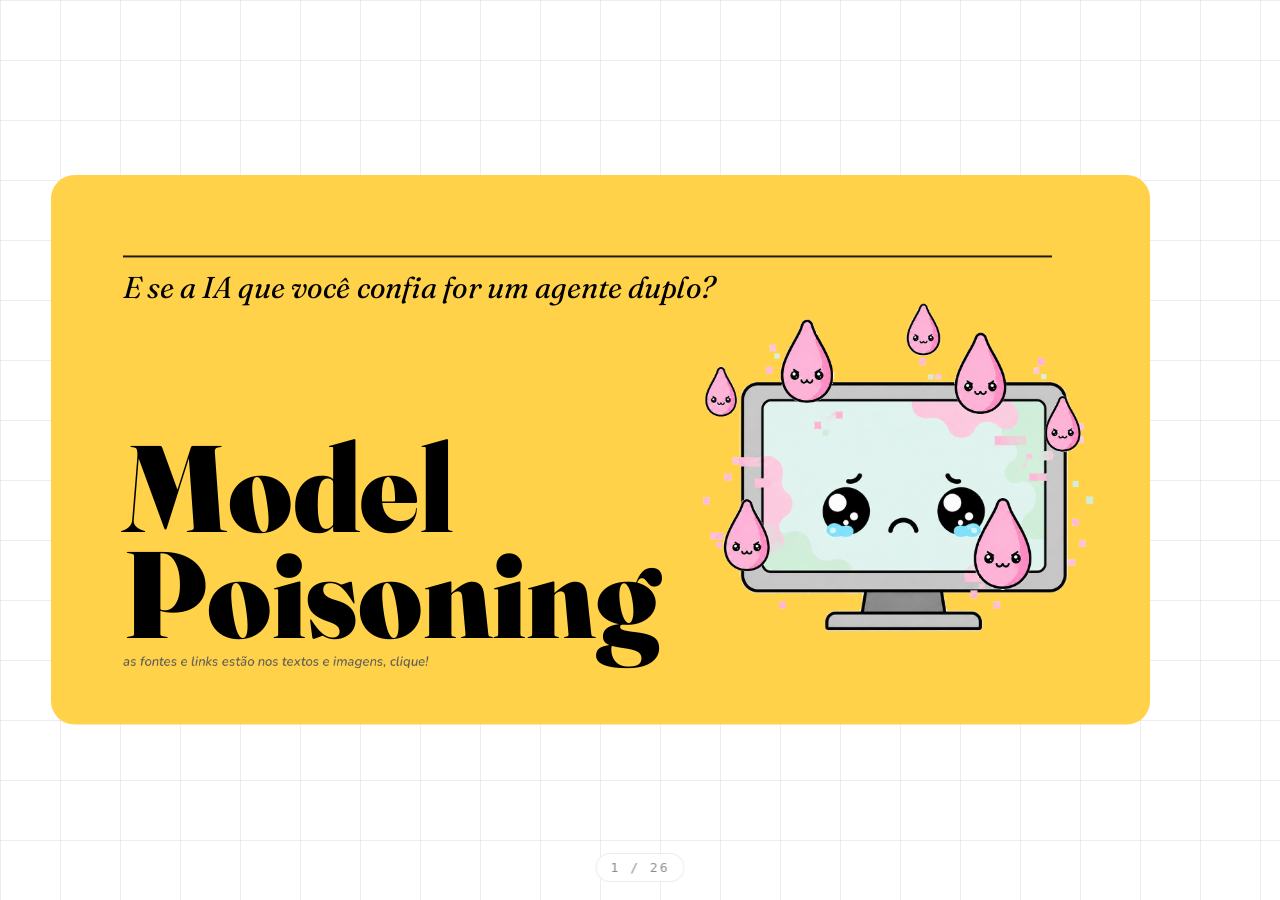
==== index.html @ 0f4dc427 "final" ====
<!DOCTYPE html>
<html lang="pt-BR">
<head>
  <meta charset="UTF-8" />
  <meta name="viewport" content="width=device-width, initial-scale=1.0" />
  <title>Model Poisoning</title>
  <link rel="preconnect" href="https://fonts.googleapis.com" />
  <link rel="preconnect" href="https://fonts.gstatic.com" crossorigin />
  <link href="https://fonts.googleapis.com/css2?family=Fraunces:ital,opsz,wght,SOFT,WONK@0,9..144,100..900,100,0;1,9..144,100..900,100,0&family=Nunito:ital,wght@0,200..1000;1,200..1000&display=swap" rel="stylesheet" />
  <style>
*, *::before, *::after { box-sizing: border-box; margin: 0; padding: 0; }
html, body { width: 100%; height: 100%; overflow: hidden; background: #fff; }
#grid-bg { position: fixed; inset: 0; z-index: 0; pointer-events: none; background-image: linear-gradient(to right, rgba(0,0,0,.07) 1px, transparent 1px), linear-gradient(to bottom, rgba(0,0,0,.07) 1px, transparent 1px); background-size: 60px 60px; }
#stage { position: fixed; inset: 0; z-index: 1; }
.slide { position: absolute; inset: 0; transition: transform 0.6s cubic-bezier(0.77, 0, 0.175, 1); pointer-events: none; will-change: transform; }
.slide.active { transform: translateY(0); pointer-events: auto; }
.slide.before { transform: translateY(-100vh); }
.slide.after { transform: translateY(100vh); }
.slide-inner { position: absolute; transform-origin: top left; }
.anim { will-change: transform; backface-visibility: hidden; }
.slide:not(.active) .anim { animation-play-state: paused !important; }
@media (prefers-reduced-motion: reduce) { .anim { animation: none !important; } }

@keyframes a-float { 0%, 100% { transform: translateY(0); } 50% { transform: translateY(-14px); } }
@keyframes a-breathe { 0%, 100% { transform: scale(1); } 50% { transform: scale(1.04); } }
@keyframes a-sway { 0%, 100% { transform: rotate(-2.2deg); } 50% { transform: rotate(2.2deg); } }
@keyframes a-spin { from { transform: rotate(0deg); } to { transform: rotate(360deg); } }
@keyframes a-pulse { 0%, 60%, 100% { transform: scale(1); } 30% { transform: scale(1.07); } }
@keyframes a-drift { 0%, 100% { transform: translateY(0) rotate(-1.5deg); } 50% { transform: translateY(-12px) rotate(1.5deg); } }
@keyframes a-shiver { 0%, 100% { transform: translate(0,0) rotate(0deg); } 92% { transform: translate(0,0) rotate(0deg); } 94% { transform: translate(-2px,1px) rotate(-1deg); } 96% { transform: translate(2px,-1px) rotate(1deg); } 98% { transform: translate(-1px,1px) rotate(-0.6deg); } }
@keyframes a-glide { 0%, 100% { transform: translateX(0); } 50% { transform: translateX(14px); } }
@keyframes a-wobble { 0%, 100% { transform: rotate(0deg) scale(1); } 25% { transform: rotate(2deg) scale(1.02); } 75% { transform: rotate(-2deg) scale(1.02); } }
@keyframes a-bob { 0%, 100% { transform: translateY(6px) scale(0.98); } 50% { transform: translateY(-10px) scale(1.05); } }
@keyframes a-drop { 0%, 100% { transform: translateY(-12px); } 55% { transform: translateY(12px); } }

.anim-float { animation: a-float 5s ease-in-out infinite; }
.anim-breathe { animation: a-breathe 4.5s ease-in-out infinite; }
.anim-sway { animation: a-sway 5.5s ease-in-out infinite; }
.anim-spin { animation: a-spin 24s linear infinite; }
.anim-pulse { animation: a-pulse 3.2s ease-in-out infinite; }
.anim-drift { animation: a-drift 6s ease-in-out infinite; }
.anim-shiver { animation: a-shiver 4s ease-in-out infinite; }
.anim-glide { animation: a-glide 6s ease-in-out infinite; }
.anim-wobble { animation: a-wobble 5s ease-in-out infinite; }
.anim-bob { animation: a-bob 4.5s ease-in-out infinite; }
.anim-drop { animation: a-drop 2.8s ease-in-out infinite; }

.bullet { color: var(--bullet, currentColor); }

a.ref { color: var(--accent, #444444) !important; text-decoration: underline !important; text-decoration-style: solid !important; text-decoration-thickness: 2px !important; text-underline-offset: 3px !important; cursor: pointer; transition: text-shadow 0.22s ease, -webkit-text-stroke 0.22s ease !important; }
a.ref:hover { -webkit-text-stroke: 0.28px currentColor !important; text-shadow: 0 0 14px color-mix(in srgb, currentColor 38%, transparent) !important; text-decoration-thickness: 2px !important; }
.tx-link { color: var(--accent, #444444) !important; text-decoration: underline solid; text-decoration-thickness: 2px; text-underline-offset: 5px; cursor: pointer; transition: text-shadow 0.22s ease, -webkit-text-stroke 0.22s ease; }
.tx-link:hover { font-weight: 800 !important; -webkit-text-stroke: 0.22px currentColor; text-shadow: 0 0 16px color-mix(in srgb, currentColor 36%, transparent); text-decoration-thickness: 2px !important; }

img[data-href] { cursor: pointer; transition: transform 0.35s cubic-bezier(0.34, 1.56, 0.64, 1), filter 0.35s ease; }
img[data-href]:hover { transform: scale(1.03); filter: drop-shadow(0 0 10px color-mix(in srgb, var(--accent, #444) 22%, transparent)); }

.popup-balloon { position: fixed; background: white; border-radius: 16px; padding: 12px; box-shadow: 0 8px 32px rgba(0,0,0,0.2); z-index: 1000; max-width: 480px; animation: popupAppear 0.22s cubic-bezier(0.34, 1.56, 0.64, 1); }
.popup-balloon img { width: 100%; height: auto; border-radius: 12px; display: block; }
@keyframes popupAppear { from { opacity: 0; transform: scale(0.8) translateY(10px); } to { opacity: 1; transform: scale(1) translateY(0); } }
.popup-text-balloon { position: fixed; background: white; border-radius: 16px; padding: 16px 20px; box-shadow: 0 8px 32px rgba(0,0,0,0.2); z-index: 1000; max-width: 380px; font-family: 'Nunito', sans-serif; font-size: 15px; line-height: 1.62; color: #1a1a1a; animation: popupAppear 0.22s cubic-bezier(0.34, 1.56, 0.64, 1); }
.popup-text-balloon b { font-weight: 900; }
.popup-text-balloon em { font-style: italic; font-weight: 700; }

@keyframes tremble { 0%, 100% { transform: translate(0, 0); } 20% { transform: translate(-2px, -2px); } 40% { transform: translate(2px, 2px); } 60% { transform: translate(-2px, 2px); } 80% { transform: translate(2px, -2px); } }
.tremble { animation: tremble 0.3s infinite; }

#counter { position: fixed; bottom: 18px; left: 50%; transform: translateX(-50%); z-index: 200; user-select: none; display: flex; flex-direction: column; align-items: center; }
#counter-label { font: 13px/1 monospace; color: rgba(0,0,0,.45); letter-spacing: 2px; cursor: pointer; padding: 7px 14px; border-radius: 999px; background: rgba(255,255,255,.72); border: 1px solid rgba(0,0,0,.08); backdrop-filter: blur(4px); transition: color .2s, background .2s, box-shadow .2s; }
#counter:hover #counter-label { color: #000; background: #fff; box-shadow: 0 4px 14px rgba(0,0,0,.12); }
#index-popup { position: absolute; bottom: calc(100% + 12px); left: 50%; transform: translateX(-50%) translateY(10px); opacity: 0; pointer-events: none; transition: opacity .22s ease, transform .22s ease; background: #fffdf7; border: 1px solid rgba(0,0,0,.1); border-radius: 20px; box-shadow: 0 20px 56px rgba(0,0,0,.29); padding: 16px 16px 14px; width: 540px; max-width: 92vw; }
#index-popup::after { content: ''; position: absolute; top: 100%; left: 0; right: 0; height: 18px; }
#counter:hover #index-popup { opacity: 1; pointer-events: auto; transform: translateX(-50%) translateY(0); }
#index-head { font-family: 'Fraunces', serif; font-style: italic; font-weight: 700; font-size: 20px; color: #000; padding: 0 8px 10px; margin-bottom: 6px; }
#index-inner { display: grid; grid-template-columns: 1fr 1fr; grid-auto-flow: column; gap: 1px 12px; max-height: 56vh; overflow-y: auto; scrollbar-width: thin; }
.index-item { display: flex; align-items: center; gap: 10px; padding: 8px 10px; border: none; background: transparent; border-radius: 10px; cursor: pointer; text-align: left; width: 100%; font-family: 'Nunito', sans-serif; transition: background .14s; }
.index-item:hover { background: #fff2ce; }
.index-item.active { background: #ffd24a; }
.index-num { font: 700 12px/1 monospace; color: rgba(0,0,0,.4); min-width: 22px; flex-shrink: 0; }
.index-item.active .index-num { color: #000; }
.index-title { font-size: 14.5px; font-weight: 600; color: #2d2d2d; white-space: nowrap; overflow: hidden; text-overflow: ellipsis; }
.index-item.active .index-title { color: #000; }
  </style>
</head>
<body>
  <div id="grid-bg"></div>
  <div id="stage"></div>
  <div id="counter"></div>
  <script src="slides-data.js"></script>
  <script src="renderer.js"></script>
</body>
</html>

<style id="__om-edit-overrides">
#stage :is(img,video) { border: none !important; padding: 0px !important; margin: 0px !important }
</style>
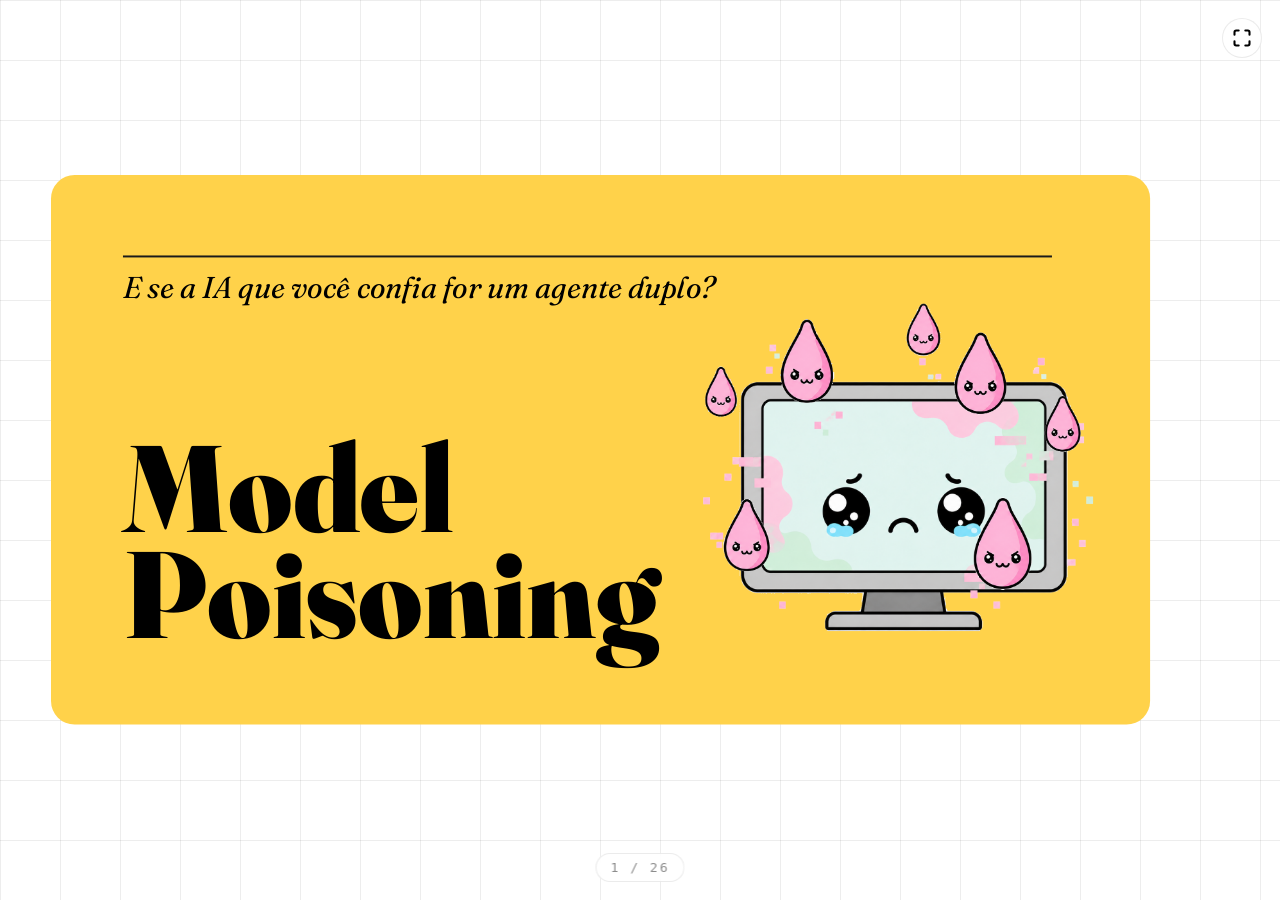
==== commit d2542dd7: "mobile" ====
--- a/index.html
+++ b/index.html
@@ -22,6 +22,7 @@
 @media (prefers-reduced-motion: reduce) { .anim { animation: none !important; } }
 
 @keyframes a-float { 0%, 100% { transform: translateY(0); } 50% { transform: translateY(-14px); } }
+@keyframes a-float-syringe { 0%, 100% { transform: translateY(0); } 50% { transform: translateY(-48px); } }
 @keyframes a-breathe { 0%, 100% { transform: scale(1); } 50% { transform: scale(1.04); } }
 @keyframes a-sway { 0%, 100% { transform: rotate(-2.2deg); } 50% { transform: rotate(2.2deg); } }
 @keyframes a-spin { from { transform: rotate(0deg); } to { transform: rotate(360deg); } }
@@ -34,6 +35,7 @@
 @keyframes a-drop { 0%, 100% { transform: translateY(-12px); } 55% { transform: translateY(12px); } }
 
 .anim-float { animation: a-float 5s ease-in-out infinite; }
+.anim-float-syringe { animation: a-float-syringe 4.5s ease-in-out infinite; }
 .anim-breathe { animation: a-breathe 4.5s ease-in-out infinite; }
 .anim-sway { animation: a-sway 5.5s ease-in-out infinite; }
 .anim-spin { animation: a-spin 24s linear infinite; }
@@ -76,16 +78,192 @@
 .index-item { display: flex; align-items: center; gap: 10px; padding: 8px 10px; border: none; background: transparent; border-radius: 10px; cursor: pointer; text-align: left; width: 100%; font-family: 'Nunito', sans-serif; transition: background .14s; }
 .index-item:hover { background: #fff2ce; }
 .index-item.active { background: #ffd24a; }
-.index-num { font: 700 12px/1 monospace; color: rgba(0,0,0,.4); min-width: 22px; flex-shrink: 0; }
+.index-num { font: 700 12px/1 monospace; color: rgba(0,0,0,.25); min-width: 22px; flex-shrink: 0; }
 .index-item.active .index-num { color: #000; }
 .index-title { font-size: 14.5px; font-weight: 600; color: #2d2d2d; white-space: nowrap; overflow: hidden; text-overflow: ellipsis; }
 .index-item.active .index-title { color: #000; }
+
+#fullscreen-btn {
+  position: fixed;
+  top: 18px;
+  right: 18px;
+  z-index: 200;
+  cursor: pointer;
+  width: 40px;
+  height: 40px;
+  display: flex;
+  align-items: center;
+  justify-content: center;
+  border-radius: 50%;
+  background: rgba(255, 255, 255, 0.72);
+  border: 1px solid rgba(0, 0, 0, 0.08);
+  backdrop-filter: blur(4px);
+  -webkit-backdrop-filter: blur(4px);
+  color: #000000;
+  transition: background 0.2s, box-shadow 0.2s, transform 0.2s;
+  user-select: none;
+  outline: none;
+}
+#fullscreen-btn:hover {
+  background: #ffffff;
+  box-shadow: 0 4px 14px rgba(0, 0, 0, 0.12);
+  transform: scale(1.05);
+}
+#fullscreen-btn:active {
+  transform: scale(0.95);
+}
+
+#orientation-warning {
+  display: none;
+  position: fixed;
+  inset: 0;
+  z-index: 9999;
+  background: rgba(18, 18, 18, 0.96);
+  backdrop-filter: blur(10px);
+  -webkit-backdrop-filter: blur(10px);
+  align-items: center;
+  justify-content: center;
+  color: #ffffff;
+  text-align: center;
+  font-family: 'Nunito', sans-serif;
+  padding: 24px;
+}
+
+@media (max-width: 1024px) and (orientation: portrait) {
+  #orientation-warning {
+    display: flex;
+  }
+}
+
+.warning-content {
+  max-width: 320px;
+  display: flex;
+  flex-direction: column;
+  align-items: center;
+  gap: 20px;
+}
+
+.phone-icon-container {
+  position: relative;
+  width: 80px;
+  height: 80px;
+  display: flex;
+  align-items: center;
+  justify-content: center;
+  margin-bottom: 10px;
+}
+
+.phone-icon {
+  color: #ffd24a;
+  animation: rotatePhone 2.5s ease-in-out infinite;
+}
+
+.arrow-icon {
+  position: absolute;
+  top: 0;
+  right: 0;
+  color: #ffffff;
+  opacity: 0.6;
+  animation: fadeArrow 2.5s ease-in-out infinite;
+}
+
+@keyframes rotatePhone {
+  0%, 10% {
+    transform: rotate(0deg);
+  }
+  40%, 60% {
+    transform: rotate(90deg);
+  }
+  90%, 100% {
+    transform: rotate(0deg);
+  }
+}
+
+@keyframes fadeArrow {
+  0%, 10% {
+    opacity: 0;
+    transform: translate(-5px, 5px) scale(0.8);
+  }
+  30%, 60% {
+    opacity: 0.8;
+    transform: translate(0, 0) scale(1);
+  }
+  80%, 100% {
+    opacity: 0;
+  }
+}
+
+.warning-content h2 {
+  font-family: 'Fraunces', serif;
+  font-weight: 700;
+  font-size: 22px;
+  margin: 0;
+  letter-spacing: 0.5px;
+  color: #ffffff;
+}
+
+.warning-content p {
+  font-size: 15px;
+  line-height: 1.5;
+  color: rgba(255, 255, 255, 0.75);
+  margin: 0;
+}
+
+.popup-close-btn {
+  position: absolute;
+  top: 10px;
+  right: 10px;
+  width: 24px;
+  height: 24px;
+  display: flex;
+  align-items: center;
+  justify-content: center;
+  background: transparent;
+  border: none;
+  cursor: pointer;
+  color: #000000;
+  opacity: 0.65;
+  transition: opacity 0.15s, transform 0.15s;
+  z-index: 10;
+  padding: 0;
+}
+.popup-close-btn:hover {
+  opacity: 1;
+  transform: scale(1.1);
+}
+.popup-close-btn svg {
+  width: 14px;
+  height: 14px;
+}
   </style>
 </head>
 <body>
   <div id="grid-bg"></div>
   <div id="stage"></div>
   <div id="counter"></div>
+  
+  <button id="fullscreen-btn" aria-label="Alternar Tela Cheia">
+    <svg width="20" height="20" viewBox="0 0 24 24" fill="none" stroke="currentColor" stroke-width="2.5" stroke-linecap="round" stroke-linejoin="round">
+      <path d="M8 3H5a2 2 0 0 0-2 2v3m18 0V5a2 2 0 0 0-2-2h-3m0 18h3a2 2 0 0 0 2-2v-3M3 16v3a2 2 0 0 0 2 2h3"/>
+    </svg>
+  </button>
+  
+  <div id="orientation-warning">
+    <div class="warning-content">
+      <div class="phone-icon-container">
+        <svg class="phone-icon" width="64" height="64" viewBox="0 0 24 24" fill="none" stroke="currentColor" stroke-width="1.5" stroke-linecap="round" stroke-linejoin="round">
+          <rect x="5" y="2" width="14" height="20" rx="2" ry="2"/>
+          <path d="M12 18h.01"/>
+        </svg>
+        <svg class="arrow-icon" width="32" height="32" viewBox="0 0 24 24" fill="none" stroke="currentColor" stroke-width="2" stroke-linecap="round" stroke-linejoin="round">
+          <path d="M21.5 2v6h-6M21.34 8a10 10 0 1 0-.45 5.5"/>
+        </svg>
+      </div>
+      <h2>Modo Paisagem Recomendado</h2>
+      <p>Por favor, gire o seu celular para a horizontal para visualizar a apresentação no melhor formato.</p>
+    </div>
+  </div>
+
   <script src="slides-data.js"></script>
   <script src="renderer.js"></script>
 </body>
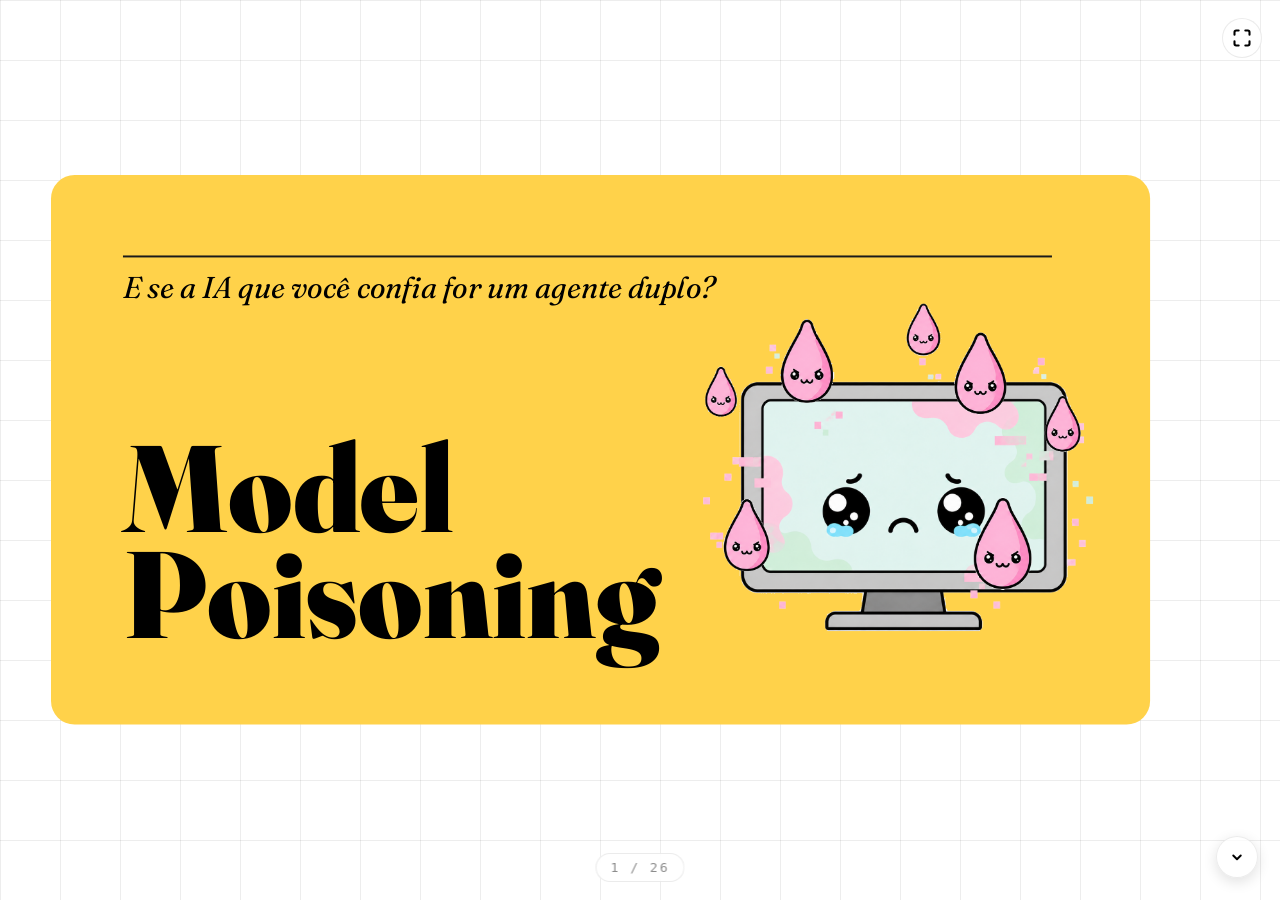
==== commit 8f94451f: "setaSlide1" ====
--- a/index.html
+++ b/index.html
@@ -111,6 +111,32 @@
 }
 #fullscreen-btn:active {
   transform: scale(0.95);
+}
+
+.scroll-down-hint {
+  position: absolute;
+  right: 22px;
+  bottom: 22px;
+  z-index: 190;
+  width: 42px;
+  height: 42px;
+  display: grid;
+  place-items: center;
+  border-radius: 50%;
+  background: rgba(255, 255, 255, 0.72);
+  border: 1px solid rgba(0, 0, 0, 0.08);
+  box-shadow: 0 4px 14px rgba(0, 0, 0, 0.12);
+  pointer-events: none;
+  color: #000;
+  animation: floatDownHint 1.6s ease-in-out infinite;
+}
+.scroll-down-hint svg {
+  width: 18px;
+  height: 18px;
+}
+@keyframes floatDownHint {
+  0%, 100% { transform: translateY(0); }
+  50% { transform: translateY(4px); }
 }
 
 #orientation-warning {
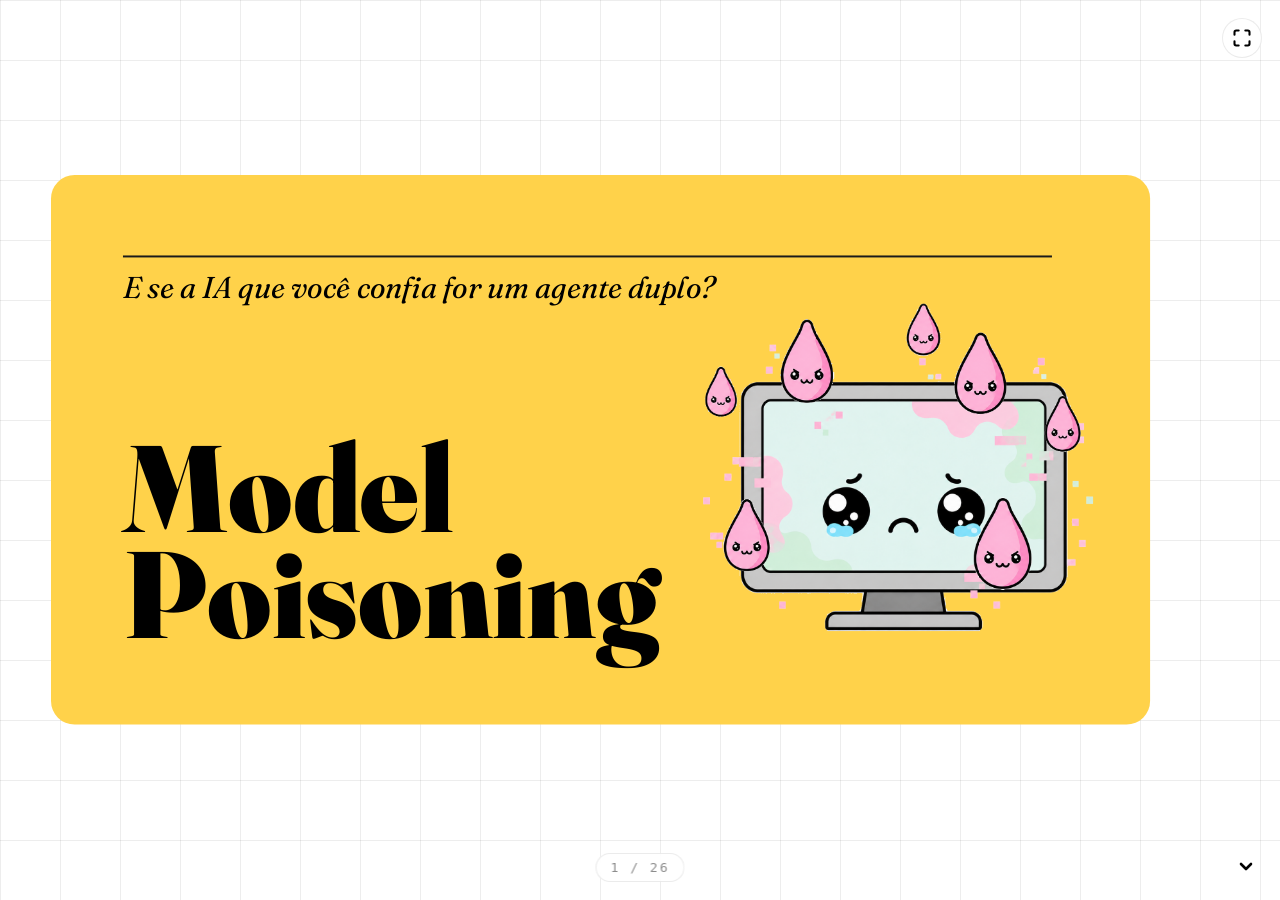
==== commit 9cc5ff67: "seta2" ====
--- a/index.html
+++ b/index.html
@@ -118,21 +118,17 @@
   right: 22px;
   bottom: 22px;
   z-index: 190;
-  width: 42px;
-  height: 42px;
+  width: 24px;
+  height: 24px;
   display: grid;
   place-items: center;
-  border-radius: 50%;
-  background: rgba(255, 255, 255, 0.72);
-  border: 1px solid rgba(0, 0, 0, 0.08);
-  box-shadow: 0 4px 14px rgba(0, 0, 0, 0.12);
   pointer-events: none;
   color: #000;
   animation: floatDownHint 1.6s ease-in-out infinite;
 }
 .scroll-down-hint svg {
-  width: 18px;
-  height: 18px;
+  width: 24px;
+  height: 24px;
 }
 @keyframes floatDownHint {
   0%, 100% { transform: translateY(0); }
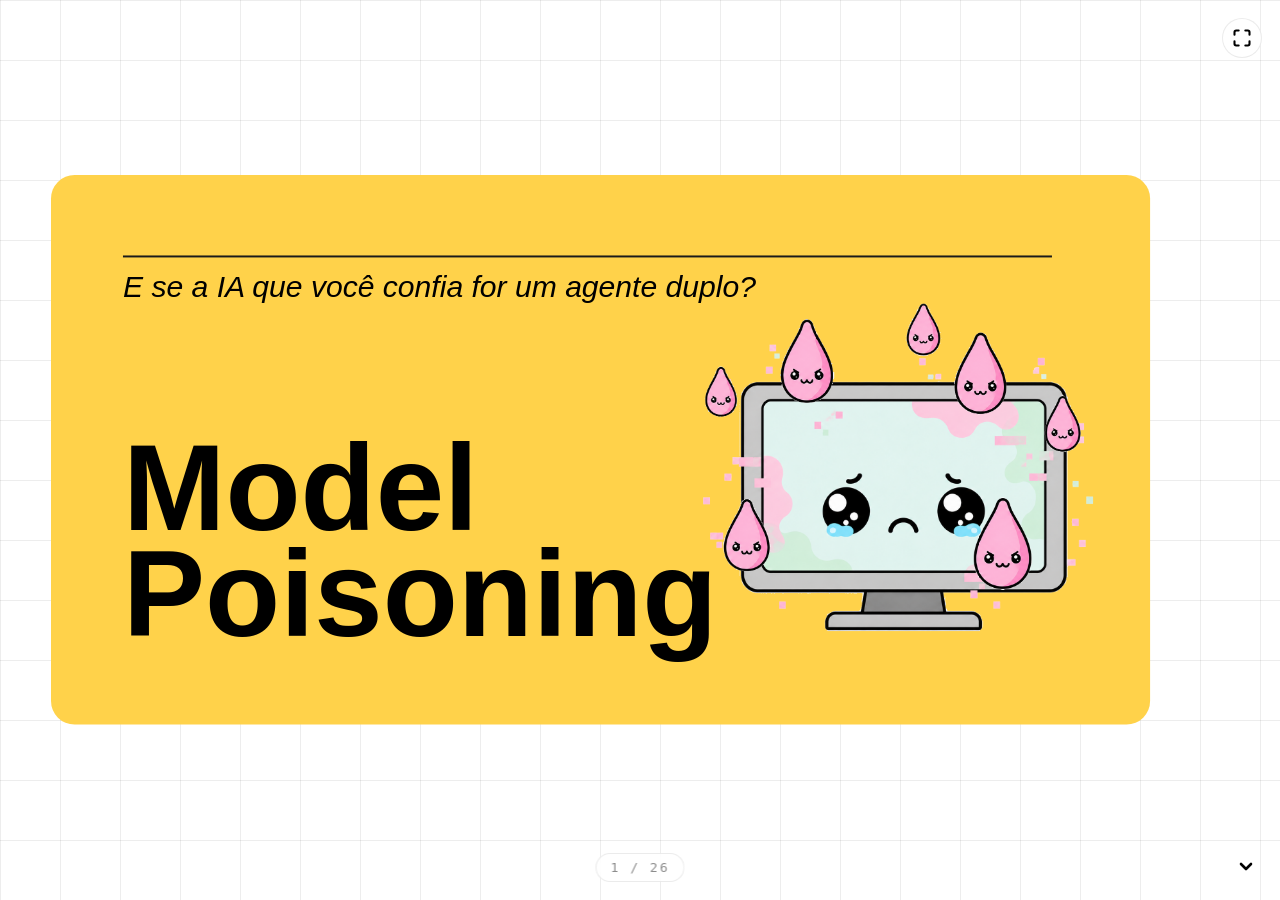
==== commit 8e2e42e7: "otimizaçao" ====
--- a/index.html
+++ b/index.html
@@ -1,296 +1,80 @@
 <!DOCTYPE html>
 <html lang="pt-BR">
+
 <head>
   <meta charset="UTF-8" />
-  <meta name="viewport" content="width=device-width, initial-scale=1.0" />
-  <title>Model Poisoning</title>
+  <meta name="viewport" content="width=device-width, initial-scale=1.0, viewport-fit=cover" />
+  <meta http-equiv="Content-Security-Policy" content="default-src 'self'; script-src 'self'; style-src 'self' 'unsafe-inline' https://fonts.googleapis.com; font-src 'self' https://fonts.gstatic.com; img-src 'self' data:; media-src 'self'; connect-src 'self';" />
+  
+  <title>Model Poisoning - Cibersegurança na Era da Inteligência Artificial</title>
+  <meta name="description" content="Descubra o que é Model Poisoning (OWASP LLM04), seus impactos na geopolítica, medicina, finanças e as defesas modernas para proteger modelos de IA contra corrupção de conhecimento." />
+  <meta name="keywords" content="Model Poisoning, Data Poisoning, OWASP LLM04, Segurança de IA, Inteligência Artificial, Cibersegurança, Esteganografia" />
+  <meta name="author" content="Model Poisoning Project" />
+  <link rel="canonical" href="https://lucas.github.io/ModelPoison/" />
+
+  <!-- Open Graph / Facebook -->
+  <meta property="og:type" content="website" />
+  <meta property="og:url" content="https://lucas.github.io/ModelPoison/" />
+  <meta property="og:title" content="Model Poisoning - Cibersegurança na Era da Inteligência Artificial" />
+  <meta property="og:description" content="Entenda como atacantes corrompem o conhecimento de IAs com apenas alguns documentos e conheça as defesas fundamentais de DevSecML." />
+  <meta property="og:image" content="https://lucas.github.io/ModelPoison/images/s01_computador.png" />
+
+  <!-- Twitter -->
+  <meta property="twitter:card" content="summary_large_image" />
+  <meta property="twitter:url" content="https://lucas.github.io/ModelPoison/" />
+  <meta property="twitter:title" content="Model Poisoning - Cibersegurança na Era da Inteligência Artificial" />
+  <meta property="twitter:description" content="Entenda como atacantes corrompem o conhecimento de IAs com apenas alguns documentos e conheça as defesas fundamentais de DevSecML." />
+  <meta property="twitter:image" content="https://lucas.github.io/ModelPoison/images/s01_computador.png" />
+
+  <!-- Favicon -->
+  <link rel="icon" href="data:image/svg+xml,<svg xmlns=%22http://www.w3.org/2000/svg%22 viewBox=%220 0 100 100%22><text y=%22.9em%22 font-size=%2290%22>🦠</text></svg>" />
+
+  <!-- Fonts & Stylesheet -->
   <link rel="preconnect" href="https://fonts.googleapis.com" />
   <link rel="preconnect" href="https://fonts.gstatic.com" crossorigin />
   <link href="https://fonts.googleapis.com/css2?family=Fraunces:ital,opsz,wght,SOFT,WONK@0,9..144,100..900,100,0;1,9..144,100..900,100,0&family=Nunito:ital,wght@0,200..1000;1,200..1000&display=swap" rel="stylesheet" />
-  <style>
-*, *::before, *::after { box-sizing: border-box; margin: 0; padding: 0; }
-html, body { width: 100%; height: 100%; overflow: hidden; background: #fff; }
-#grid-bg { position: fixed; inset: 0; z-index: 0; pointer-events: none; background-image: linear-gradient(to right, rgba(0,0,0,.07) 1px, transparent 1px), linear-gradient(to bottom, rgba(0,0,0,.07) 1px, transparent 1px); background-size: 60px 60px; }
-#stage { position: fixed; inset: 0; z-index: 1; }
-.slide { position: absolute; inset: 0; transition: transform 0.6s cubic-bezier(0.77, 0, 0.175, 1); pointer-events: none; will-change: transform; }
-.slide.active { transform: translateY(0); pointer-events: auto; }
-.slide.before { transform: translateY(-100vh); }
-.slide.after { transform: translateY(100vh); }
-.slide-inner { position: absolute; transform-origin: top left; }
-.anim { will-change: transform; backface-visibility: hidden; }
-.slide:not(.active) .anim { animation-play-state: paused !important; }
-@media (prefers-reduced-motion: reduce) { .anim { animation: none !important; } }
+  <link rel="stylesheet" href="style.css" />
+</head>
 
-@keyframes a-float { 0%, 100% { transform: translateY(0); } 50% { transform: translateY(-14px); } }
-@keyframes a-float-syringe { 0%, 100% { transform: translateY(0); } 50% { transform: translateY(-48px); } }
-@keyframes a-breathe { 0%, 100% { transform: scale(1); } 50% { transform: scale(1.04); } }
-@keyframes a-sway { 0%, 100% { transform: rotate(-2.2deg); } 50% { transform: rotate(2.2deg); } }
-@keyframes a-spin { from { transform: rotate(0deg); } to { transform: rotate(360deg); } }
-@keyframes a-pulse { 0%, 60%, 100% { transform: scale(1); } 30% { transform: scale(1.07); } }
-@keyframes a-drift { 0%, 100% { transform: translateY(0) rotate(-1.5deg); } 50% { transform: translateY(-12px) rotate(1.5deg); } }
-@keyframes a-shiver { 0%, 100% { transform: translate(0,0) rotate(0deg); } 92% { transform: translate(0,0) rotate(0deg); } 94% { transform: translate(-2px,1px) rotate(-1deg); } 96% { transform: translate(2px,-1px) rotate(1deg); } 98% { transform: translate(-1px,1px) rotate(-0.6deg); } }
-@keyframes a-glide { 0%, 100% { transform: translateX(0); } 50% { transform: translateX(14px); } }
-@keyframes a-wobble { 0%, 100% { transform: rotate(0deg) scale(1); } 25% { transform: rotate(2deg) scale(1.02); } 75% { transform: rotate(-2deg) scale(1.02); } }
-@keyframes a-bob { 0%, 100% { transform: translateY(6px) scale(0.98); } 50% { transform: translateY(-10px) scale(1.05); } }
-@keyframes a-drop { 0%, 100% { transform: translateY(-12px); } 55% { transform: translateY(12px); } }
-
-.anim-float { animation: a-float 5s ease-in-out infinite; }
-.anim-float-syringe { animation: a-float-syringe 4.5s ease-in-out infinite; }
-.anim-breathe { animation: a-breathe 4.5s ease-in-out infinite; }
-.anim-sway { animation: a-sway 5.5s ease-in-out infinite; }
-.anim-spin { animation: a-spin 24s linear infinite; }
-.anim-pulse { animation: a-pulse 3.2s ease-in-out infinite; }
-.anim-drift { animation: a-drift 6s ease-in-out infinite; }
-.anim-shiver { animation: a-shiver 4s ease-in-out infinite; }
-.anim-glide { animation: a-glide 6s ease-in-out infinite; }
-.anim-wobble { animation: a-wobble 5s ease-in-out infinite; }
-.anim-bob { animation: a-bob 4.5s ease-in-out infinite; }
-.anim-drop { animation: a-drop 2.8s ease-in-out infinite; }
-
-.bullet { color: var(--bullet, currentColor); }
-
-a.ref { color: var(--accent, #444444) !important; text-decoration: underline !important; text-decoration-style: solid !important; text-decoration-thickness: 2px !important; text-underline-offset: 3px !important; cursor: pointer; transition: text-shadow 0.22s ease, -webkit-text-stroke 0.22s ease !important; }
-a.ref:hover { -webkit-text-stroke: 0.28px currentColor !important; text-shadow: 0 0 14px color-mix(in srgb, currentColor 38%, transparent) !important; text-decoration-thickness: 2px !important; }
-.tx-link { color: var(--accent, #444444) !important; text-decoration: underline solid; text-decoration-thickness: 2px; text-underline-offset: 5px; cursor: pointer; transition: text-shadow 0.22s ease, -webkit-text-stroke 0.22s ease; }
-.tx-link:hover { font-weight: 800 !important; -webkit-text-stroke: 0.22px currentColor; text-shadow: 0 0 16px color-mix(in srgb, currentColor 36%, transparent); text-decoration-thickness: 2px !important; }
-
-img[data-href] { cursor: pointer; transition: transform 0.35s cubic-bezier(0.34, 1.56, 0.64, 1), filter 0.35s ease; }
-img[data-href]:hover { transform: scale(1.03); filter: drop-shadow(0 0 10px color-mix(in srgb, var(--accent, #444) 22%, transparent)); }
-
-.popup-balloon { position: fixed; background: white; border-radius: 16px; padding: 12px; box-shadow: 0 8px 32px rgba(0,0,0,0.2); z-index: 1000; max-width: 480px; animation: popupAppear 0.22s cubic-bezier(0.34, 1.56, 0.64, 1); }
-.popup-balloon img { width: 100%; height: auto; border-radius: 12px; display: block; }
-@keyframes popupAppear { from { opacity: 0; transform: scale(0.8) translateY(10px); } to { opacity: 1; transform: scale(1) translateY(0); } }
-.popup-text-balloon { position: fixed; background: white; border-radius: 16px; padding: 16px 20px; box-shadow: 0 8px 32px rgba(0,0,0,0.2); z-index: 1000; max-width: 380px; font-family: 'Nunito', sans-serif; font-size: 15px; line-height: 1.62; color: #1a1a1a; animation: popupAppear 0.22s cubic-bezier(0.34, 1.56, 0.64, 1); }
-.popup-text-balloon b { font-weight: 900; }
-.popup-text-balloon em { font-style: italic; font-weight: 700; }
-
-@keyframes tremble { 0%, 100% { transform: translate(0, 0); } 20% { transform: translate(-2px, -2px); } 40% { transform: translate(2px, 2px); } 60% { transform: translate(-2px, 2px); } 80% { transform: translate(2px, -2px); } }
-.tremble { animation: tremble 0.3s infinite; }
-
-#counter { position: fixed; bottom: 18px; left: 50%; transform: translateX(-50%); z-index: 200; user-select: none; display: flex; flex-direction: column; align-items: center; }
-#counter-label { font: 13px/1 monospace; color: rgba(0,0,0,.45); letter-spacing: 2px; cursor: pointer; padding: 7px 14px; border-radius: 999px; background: rgba(255,255,255,.72); border: 1px solid rgba(0,0,0,.08); backdrop-filter: blur(4px); transition: color .2s, background .2s, box-shadow .2s; }
-#counter:hover #counter-label { color: #000; background: #fff; box-shadow: 0 4px 14px rgba(0,0,0,.12); }
-#index-popup { position: absolute; bottom: calc(100% + 12px); left: 50%; transform: translateX(-50%) translateY(10px); opacity: 0; pointer-events: none; transition: opacity .22s ease, transform .22s ease; background: #fffdf7; border: 1px solid rgba(0,0,0,.1); border-radius: 20px; box-shadow: 0 20px 56px rgba(0,0,0,.29); padding: 16px 16px 14px; width: 540px; max-width: 92vw; }
-#index-popup::after { content: ''; position: absolute; top: 100%; left: 0; right: 0; height: 18px; }
-#counter:hover #index-popup { opacity: 1; pointer-events: auto; transform: translateX(-50%) translateY(0); }
-#index-head { font-family: 'Fraunces', serif; font-style: italic; font-weight: 700; font-size: 20px; color: #000; padding: 0 8px 10px; margin-bottom: 6px; }
-#index-inner { display: grid; grid-template-columns: 1fr 1fr; grid-auto-flow: column; gap: 1px 12px; max-height: 56vh; overflow-y: auto; scrollbar-width: thin; }
-.index-item { display: flex; align-items: center; gap: 10px; padding: 8px 10px; border: none; background: transparent; border-radius: 10px; cursor: pointer; text-align: left; width: 100%; font-family: 'Nunito', sans-serif; transition: background .14s; }
-.index-item:hover { background: #fff2ce; }
-.index-item.active { background: #ffd24a; }
-.index-num { font: 700 12px/1 monospace; color: rgba(0,0,0,.25); min-width: 22px; flex-shrink: 0; }
-.index-item.active .index-num { color: #000; }
-.index-title { font-size: 14.5px; font-weight: 600; color: #2d2d2d; white-space: nowrap; overflow: hidden; text-overflow: ellipsis; }
-.index-item.active .index-title { color: #000; }
-
-#fullscreen-btn {
-  position: fixed;
-  top: 18px;
-  right: 18px;
-  z-index: 200;
-  cursor: pointer;
-  width: 40px;
-  height: 40px;
-  display: flex;
-  align-items: center;
-  justify-content: center;
-  border-radius: 50%;
-  background: rgba(255, 255, 255, 0.72);
-  border: 1px solid rgba(0, 0, 0, 0.08);
-  backdrop-filter: blur(4px);
-  -webkit-backdrop-filter: blur(4px);
-  color: #000000;
-  transition: background 0.2s, box-shadow 0.2s, transform 0.2s;
-  user-select: none;
-  outline: none;
-}
-#fullscreen-btn:hover {
-  background: #ffffff;
-  box-shadow: 0 4px 14px rgba(0, 0, 0, 0.12);
-  transform: scale(1.05);
-}
-#fullscreen-btn:active {
-  transform: scale(0.95);
-}
-
-.scroll-down-hint {
-  position: absolute;
-  right: 22px;
-  bottom: 22px;
-  z-index: 190;
-  width: 24px;
-  height: 24px;
-  display: grid;
-  place-items: center;
-  pointer-events: none;
-  color: #000;
-  animation: floatDownHint 1.6s ease-in-out infinite;
-}
-.scroll-down-hint svg {
-  width: 24px;
-  height: 24px;
-}
-@keyframes floatDownHint {
-  0%, 100% { transform: translateY(0); }
-  50% { transform: translateY(4px); }
-}
-
-#orientation-warning {
-  display: none;
-  position: fixed;
-  inset: 0;
-  z-index: 9999;
-  background: rgba(18, 18, 18, 0.96);
-  backdrop-filter: blur(10px);
-  -webkit-backdrop-filter: blur(10px);
-  align-items: center;
-  justify-content: center;
-  color: #ffffff;
-  text-align: center;
-  font-family: 'Nunito', sans-serif;
-  padding: 24px;
-}
-
-@media (max-width: 1024px) and (orientation: portrait) {
-  #orientation-warning {
-    display: flex;
-  }
-}
-
-.warning-content {
-  max-width: 320px;
-  display: flex;
-  flex-direction: column;
-  align-items: center;
-  gap: 20px;
-}
-
-.phone-icon-container {
-  position: relative;
-  width: 80px;
-  height: 80px;
-  display: flex;
-  align-items: center;
-  justify-content: center;
-  margin-bottom: 10px;
-}
-
-.phone-icon {
-  color: #ffd24a;
-  animation: rotatePhone 2.5s ease-in-out infinite;
-}
-
-.arrow-icon {
-  position: absolute;
-  top: 0;
-  right: 0;
-  color: #ffffff;
-  opacity: 0.6;
-  animation: fadeArrow 2.5s ease-in-out infinite;
-}
-
-@keyframes rotatePhone {
-  0%, 10% {
-    transform: rotate(0deg);
-  }
-  40%, 60% {
-    transform: rotate(90deg);
-  }
-  90%, 100% {
-    transform: rotate(0deg);
-  }
-}
-
-@keyframes fadeArrow {
-  0%, 10% {
-    opacity: 0;
-    transform: translate(-5px, 5px) scale(0.8);
-  }
-  30%, 60% {
-    opacity: 0.8;
-    transform: translate(0, 0) scale(1);
-  }
-  80%, 100% {
-    opacity: 0;
-  }
-}
-
-.warning-content h2 {
-  font-family: 'Fraunces', serif;
-  font-weight: 700;
-  font-size: 22px;
-  margin: 0;
-  letter-spacing: 0.5px;
-  color: #ffffff;
-}
-
-.warning-content p {
-  font-size: 15px;
-  line-height: 1.5;
-  color: rgba(255, 255, 255, 0.75);
-  margin: 0;
-}
-
-.popup-close-btn {
-  position: absolute;
-  top: 10px;
-  right: 10px;
-  width: 24px;
-  height: 24px;
-  display: flex;
-  align-items: center;
-  justify-content: center;
-  background: transparent;
-  border: none;
-  cursor: pointer;
-  color: #000000;
-  opacity: 0.65;
-  transition: opacity 0.15s, transform 0.15s;
-  z-index: 10;
-  padding: 0;
-}
-.popup-close-btn:hover {
-  opacity: 1;
-  transform: scale(1.1);
-}
-.popup-close-btn svg {
-  width: 14px;
-  height: 14px;
-}
-  </style>
-</head>
 <body>
   <div id="grid-bg"></div>
   <div id="stage"></div>
   <div id="counter"></div>
-  
+
   <button id="fullscreen-btn" aria-label="Alternar Tela Cheia">
-    <svg width="20" height="20" viewBox="0 0 24 24" fill="none" stroke="currentColor" stroke-width="2.5" stroke-linecap="round" stroke-linejoin="round">
-      <path d="M8 3H5a2 2 0 0 0-2 2v3m18 0V5a2 2 0 0 0-2-2h-3m0 18h3a2 2 0 0 0 2-2v-3M3 16v3a2 2 0 0 0 2 2h3"/>
+    <svg width="20" height="20" viewBox="0 0 24 24" fill="none" stroke="currentColor" stroke-width="2.5"
+      stroke-linecap="round" stroke-linejoin="round">
+      <path d="M8 3H5a2 2 0 0 0-2 2v3m18 0V5a2 2 0 0 0-2-2h-3m0 18h3a2 2 0 0 0 2-2v-3M3 16v3a2 2 0 0 0 2 2h3" />
     </svg>
   </button>
-  
+
   <div id="orientation-warning">
+    <button class="orientation-close-btn" aria-label="Fechar aviso" id="orientation-close-btn">
+      <svg viewBox="0 0 24 24" fill="none" stroke="currentColor" stroke-width="2.5" stroke-linecap="round"
+        stroke-linejoin="round">
+        <line x1="18" y1="6" x2="6" y2="18"></line>
+        <line x1="6" y1="6" x2="18" y2="18"></line>
+      </svg>
+    </button>
     <div class="warning-content">
       <div class="phone-icon-container">
-        <svg class="phone-icon" width="64" height="64" viewBox="0 0 24 24" fill="none" stroke="currentColor" stroke-width="1.5" stroke-linecap="round" stroke-linejoin="round">
-          <rect x="5" y="2" width="14" height="20" rx="2" ry="2"/>
-          <path d="M12 18h.01"/>
+        <svg class="phone-icon" width="64" height="64" viewBox="0 0 24 24" fill="none" stroke="currentColor"
+          stroke-width="1.5" stroke-linecap="round" stroke-linejoin="round">
+          <rect x="5" y="2" width="14" height="20" rx="2" ry="2" />
+          <path d="M12 18h.01" />
         </svg>
-        <svg class="arrow-icon" width="32" height="32" viewBox="0 0 24 24" fill="none" stroke="currentColor" stroke-width="2" stroke-linecap="round" stroke-linejoin="round">
-          <path d="M21.5 2v6h-6M21.34 8a10 10 0 1 0-.45 5.5"/>
+        <svg class="arrow-icon" width="32" height="32" viewBox="0 0 24 24" fill="none" stroke="currentColor"
+          stroke-width="2" stroke-linecap="round" stroke-linejoin="round">
+          <path d="M21.5 2v6h-6M21.34 8a10 10 0 1 0-.45 5.5" />
         </svg>
       </div>
       <h2>Modo Paisagem Recomendado</h2>
-      <p>Por favor, gire o seu celular para a horizontal para visualizar a apresentação no melhor formato.</p>
+      <p>Gire seu celular para visualizar no melhor formato</p>
     </div>
   </div>
 
   <script src="slides-data.js"></script>
   <script src="renderer.js"></script>
 </body>
-</html>
 
-<style id="__om-edit-overrides">
-#stage :is(img,video) { border: none !important; padding: 0px !important; margin: 0px !important }
-</style>
+</html>
--- a/style.css
+++ b/style.css
@@ -0,0 +1,639 @@
+/* Design Tokens / CSS Variables */
+:root {
+  --bullet: currentColor;
+  --accent: #444444;
+  --bg-color: #ffffff;
+  --transition-speed: 0.6s;
+  --transition-easing: cubic-bezier(0.77, 0, 0.175, 1);
+}
+
+*,
+*::before,
+*::after {
+  box-sizing: border-box;
+  margin: 0;
+  padding: 0;
+}
+
+html,
+body {
+  width: 100%;
+  height: 100%;
+  overflow: hidden;
+  background: var(--bg-color);
+  font-family: 'Nunito', sans-serif;
+}
+
+#grid-bg {
+  position: fixed;
+  inset: 0;
+  z-index: 0;
+  pointer-events: none;
+  background-image: 
+    linear-gradient(to right, rgba(0, 0, 0, .07) 1px, transparent 1px), 
+    linear-gradient(to bottom, rgba(0, 0, 0, .07) 1px, transparent 1px);
+  background-size: 60px 60px;
+}
+
+#stage {
+  position: fixed;
+  inset: 0;
+  z-index: 1;
+}
+
+#stage :is(img, video) {
+  border: none !important;
+  padding: 0px !important;
+  margin: 0px !important;
+}
+
+.slide {
+  position: absolute;
+  inset: 0;
+  transition: transform var(--transition-speed) var(--transition-easing);
+  pointer-events: none;
+  will-change: transform;
+}
+
+.slide.active {
+  transform: translateY(0);
+  pointer-events: auto;
+}
+
+.slide.before {
+  transform: translateY(-100vh);
+}
+
+.slide.after {
+  transform: translateY(100vh);
+}
+
+.slide-inner {
+  position: absolute;
+  transform-origin: top left;
+}
+
+.anim {
+  will-change: transform;
+  backface-visibility: hidden;
+}
+
+.slide:not(.active) .anim {
+  animation-play-state: paused !important;
+}
+
+@media (prefers-reduced-motion: reduce) {
+  .anim {
+    animation: none !important;
+  }
+}
+
+/* Animations */
+@keyframes a-float {
+  0%, 100% { transform: translateY(0); }
+  50% { transform: translateY(-14px); }
+}
+
+@keyframes a-float-syringe {
+  0%, 100% { transform: translateY(0); }
+  50% { transform: translateY(-48px); }
+}
+
+@keyframes a-breathe {
+  0%, 100% { transform: scale(1); }
+  50% { transform: scale(1.04); }
+}
+
+@keyframes a-sway {
+  0%, 100% { transform: rotate(-2.2deg); }
+  50% { transform: rotate(2.2deg); }
+}
+
+@keyframes a-spin {
+  from { transform: rotate(0deg); }
+  to { transform: rotate(360deg); }
+}
+
+@keyframes a-pulse {
+  0%, 60%, 100% { transform: scale(1); }
+  30% { transform: scale(1.07); }
+}
+
+@keyframes a-drift {
+  0%, 100% { transform: translateY(0) rotate(-1.5deg); }
+  50% { transform: translateY(-12px) rotate(1.5deg); }
+}
+
+@keyframes a-shiver {
+  0%, 100% { transform: translate(0, 0) rotate(0deg); }
+  92% { transform: translate(0, 0) rotate(0deg); }
+  94% { transform: translate(-2px, 1px) rotate(-1deg); }
+  96% { transform: translate(2px, -1px) rotate(1deg); }
+  98% { transform: translate(-1px, 1px) rotate(-0.6deg); }
+}
+
+@keyframes a-glide {
+  0%, 100% { transform: translateX(0); }
+  50% { transform: translateX(14px); }
+}
+
+@keyframes a-wobble {
+  0%, 100% { transform: rotate(0deg) scale(1); }
+  25% { transform: rotate(2deg) scale(1.02); }
+  75% { transform: rotate(-2deg) scale(1.02); }
+}
+
+@keyframes a-bob {
+  0%, 100% { transform: translateY(6px) scale(0.98); }
+  50% { transform: translateY(-10px) scale(1.05); }
+}
+
+@keyframes a-drop {
+  0%, 100% { transform: translateY(-12px); }
+  55% { transform: translateY(12px); }
+}
+
+.anim-float { animation: a-float 5s ease-in-out infinite; }
+.anim-float-syringe { animation: a-float-syringe 4.5s ease-in-out infinite; }
+.anim-breathe { animation: a-breathe 4.5s ease-in-out infinite; }
+.anim-sway { animation: a-sway 5.5s ease-in-out infinite; }
+.anim-spin { animation: a-spin 24s linear infinite; }
+.anim-pulse { animation: a-pulse 3.2s ease-in-out infinite; }
+.anim-drift { animation: a-drift 6s ease-in-out infinite; }
+.anim-shiver { animation: a-shiver 4s ease-in-out infinite; }
+.anim-glide { animation: a-glide 6s ease-in-out infinite; }
+.anim-wobble { animation: a-wobble 5s ease-in-out infinite; }
+.anim-bob { animation: a-bob 4.5s ease-in-out infinite; }
+.anim-drop { animation: a-drop 2.8s ease-in-out infinite; }
+
+.bullet {
+  color: var(--bullet, currentColor);
+}
+
+a.ref {
+  color: var(--accent, #444444) !important;
+  text-decoration: underline !important;
+  text-decoration-style: solid !important;
+  text-decoration-thickness: 2px !important;
+  text-underline-offset: 3px !important;
+  cursor: pointer;
+  transition: text-shadow 0.22s ease, -webkit-text-stroke 0.22s ease !important;
+}
+
+a.ref:hover {
+  -webkit-text-stroke: 0.28px currentColor !important;
+  text-shadow: 0 0 14px color-mix(in srgb, currentColor 38%, transparent) !important;
+  text-decoration-thickness: 2px !important;
+}
+
+.tx-link {
+  color: var(--accent, #444444) !important;
+  text-decoration: underline solid;
+  text-decoration-thickness: 2px;
+  text-underline-offset: 5px;
+  cursor: pointer;
+  transition: text-shadow 0.22s ease, -webkit-text-stroke 0.22s ease;
+}
+
+.tx-link:hover {
+  font-weight: 800 !important;
+  -webkit-text-stroke: 0.22px currentColor;
+  text-shadow: 0 0 16px color-mix(in srgb, currentColor 36%, transparent);
+  text-decoration-thickness: 2px !important;
+}
+
+img[data-href] {
+  cursor: pointer;
+  transition: transform 0.35s cubic-bezier(0.34, 1.56, 0.64, 1), filter 0.35s ease;
+}
+
+img[data-href]:hover {
+  transform: scale(1.03);
+  filter: drop-shadow(0 0 10px color-mix(in srgb, var(--accent, #444) 22%, transparent));
+}
+
+.popup-balloon {
+  position: fixed;
+  background: white;
+  border-radius: 16px;
+  padding: 12px;
+  box-shadow: 0 8px 32px rgba(0, 0, 0, 0.2);
+  z-index: 1000;
+  max-width: 480px;
+  animation: popupAppear 0.22s cubic-bezier(0.34, 1.56, 0.64, 1);
+}
+
+.popup-balloon img {
+  width: 100%;
+  height: auto;
+  border-radius: 12px;
+  display: block;
+}
+
+@keyframes popupAppear {
+  from {
+    opacity: 0;
+    transform: scale(0.8) translateY(10px);
+  }
+  to {
+    opacity: 1;
+    transform: scale(1) translateY(0);
+  }
+}
+
+.popup-text-balloon {
+  position: fixed;
+  background: white;
+  border-radius: 16px;
+  padding: 16px 20px;
+  box-shadow: 0 8px 32px rgba(0, 0, 0, 0.2);
+  z-index: 1000;
+  max-width: 380px;
+  font-family: 'Nunito', sans-serif;
+  font-size: 15px;
+  line-height: 1.62;
+  color: #1a1a1a;
+  animation: popupAppear 0.22s cubic-bezier(0.34, 1.56, 0.64, 1);
+}
+
+.popup-text-balloon b {
+  font-weight: 900;
+}
+
+.popup-text-balloon em {
+  font-style: italic;
+  font-weight: 700;
+}
+
+@keyframes tremble {
+  0%, 100% { transform: translate(0, 0); }
+  20% { transform: translate(-2px, -2px); }
+  40% { transform: translate(2px, 2px); }
+  60% { transform: translate(-2px, 2px); }
+  80% { transform: translate(2px, -2px); }
+}
+
+.tremble {
+  animation: tremble 0.3s infinite;
+}
+
+#counter {
+  position: fixed;
+  bottom: 18px;
+  left: 50%;
+  transform: translateX(-50%);
+  z-index: 200;
+  user-select: none;
+  display: flex;
+  flex-direction: column;
+  align-items: center;
+}
+
+#counter-label {
+  font: 13px/1 monospace;
+  color: rgba(0, 0, 0, .45);
+  letter-spacing: 2px;
+  cursor: pointer;
+  padding: 7px 14px;
+  border-radius: 999px;
+  background: rgba(255, 255, 255, .72);
+  border: 1px solid rgba(0, 0, 0, .08);
+  backdrop-filter: blur(8px);
+  -webkit-backdrop-filter: blur(8px);
+  transition: color .2s, background .2s, box-shadow .2s;
+}
+
+#counter:hover #counter-label {
+  color: #000;
+  background: #fff;
+  box-shadow: 0 4px 14px rgba(0, 0, 0, .12);
+}
+
+#index-popup {
+  position: absolute;
+  bottom: calc(100% + 12px);
+  left: 50%;
+  transform: translateX(-50%) translateY(10px);
+  opacity: 0;
+  pointer-events: none;
+  transition: opacity .22s ease, transform .22s ease;
+  background: #fffdf7;
+  border: 1px solid rgba(0, 0, 0, .1);
+  border-radius: 20px;
+  box-shadow: 0 20px 56px rgba(0, 0, 0, .29);
+  padding: 16px 16px 14px;
+  width: 540px;
+  max-width: 92vw;
+}
+
+#index-popup::after {
+  content: '';
+  position: absolute;
+  top: 100%;
+  left: 0;
+  right: 0;
+  height: 18px;
+}
+
+#counter:hover #index-popup {
+  opacity: 1;
+  pointer-events: auto;
+  transform: translateX(-50%) translateY(0);
+}
+
+#index-head {
+  font-family: 'Fraunces', serif;
+  font-style: italic;
+  font-weight: 700;
+  font-size: 20px;
+  color: #000;
+  padding: 0 8px 10px;
+  margin-bottom: 6px;
+}
+
+#index-inner {
+  display: grid;
+  grid-template-columns: 1fr 1fr;
+  grid-auto-flow: column;
+  gap: 1px 12px;
+  max-height: 56vh;
+  overflow-y: auto;
+  scrollbar-width: thin;
+  scrollbar-color: rgba(0, 0, 0, 0.15) transparent;
+}
+
+/* Premium Scrollbars */
+#index-inner::-webkit-scrollbar {
+  width: 6px;
+}
+
+#index-inner::-webkit-scrollbar-track {
+  background: transparent;
+}
+
+#index-inner::-webkit-scrollbar-thumb {
+  background: rgba(0, 0, 0, 0.15);
+  border-radius: 10px;
+}
+
+#index-inner::-webkit-scrollbar-thumb:hover {
+  background: rgba(0, 0, 0, 0.3);
+}
+
+.index-item {
+  display: flex;
+  align-items: center;
+  gap: 10px;
+  padding: 8px 10px;
+  border: none;
+  background: transparent;
+  border-radius: 10px;
+  cursor: pointer;
+  text-align: left;
+  width: 100%;
+  font-family: 'Nunito', sans-serif;
+  transition: background .14s;
+}
+
+.index-item:hover {
+  background: #fff2ce;
+}
+
+.index-item.active {
+  background: #ffd24a;
+}
+
+.index-num {
+  font: 700 12px/1 monospace;
+  color: rgba(0, 0, 0, .25);
+  min-width: 22px;
+  flex-shrink: 0;
+}
+
+.index-item.active .index-num {
+  color: #000;
+}
+
+.index-title {
+  font-size: 14.5px;
+  font-weight: 600;
+  color: #2d2d2d;
+  white-space: nowrap;
+  overflow: hidden;
+  text-overflow: ellipsis;
+}
+
+.index-item.active .index-title {
+  color: #000;
+}
+
+#fullscreen-btn {
+  position: fixed;
+  top: 18px;
+  right: 18px;
+  z-index: 200;
+  cursor: pointer;
+  width: 40px;
+  height: 40px;
+  display: flex;
+  align-items: center;
+  justify-content: center;
+  border-radius: 50%;
+  background: rgba(255, 255, 255, 0.72);
+  border: 1px solid rgba(0, 0, 0, 0.08);
+  backdrop-filter: blur(8px);
+  -webkit-backdrop-filter: blur(8px);
+  color: #000000;
+  transition: background 0.2s, box-shadow 0.2s, transform 0.2s;
+  user-select: none;
+  outline: none;
+}
+
+#fullscreen-btn:hover {
+  background: #ffffff;
+  box-shadow: 0 4px 14px rgba(0, 0, 0, 0.12);
+  transform: scale(1.05);
+}
+
+#fullscreen-btn:active {
+  transform: scale(0.95);
+}
+
+.scroll-down-hint {
+  position: absolute;
+  right: 22px;
+  bottom: 22px;
+  z-index: 190;
+  width: 24px;
+  height: 24px;
+  display: grid;
+  place-items: center;
+  pointer-events: none;
+  color: #000;
+  animation: floatDownHint 1.6s ease-in-out infinite;
+}
+
+.scroll-down-hint svg {
+  width: 24px;
+  height: 24px;
+}
+
+@keyframes floatDownHint {
+  0%, 100% { transform: translateY(0); }
+  50% { transform: translateY(4px); }
+}
+
+#orientation-warning {
+  display: none;
+  position: fixed;
+  inset: 0;
+  z-index: 9999;
+  background: rgba(18, 18, 18, 0.96);
+  backdrop-filter: blur(10px);
+  -webkit-backdrop-filter: blur(10px);
+  align-items: center;
+  justify-content: center;
+  color: #ffffff;
+  text-align: center;
+  font-family: 'Nunito', sans-serif;
+  padding: calc(24px + env(safe-area-inset-top, 0px)) 24px calc(24px + env(safe-area-inset-bottom, 0px)) 24px;
+}
+
+@media (max-width: 1024px) and (orientation: portrait) {
+  #orientation-warning {
+    display: flex;
+  }
+}
+
+.warning-content {
+  max-width: 320px;
+  display: flex;
+  flex-direction: column;
+  align-items: center;
+  gap: 20px;
+}
+
+.phone-icon-container {
+  position: relative;
+  width: 80px;
+  height: 80px;
+  display: flex;
+  align-items: center;
+  justify-content: center;
+  margin-bottom: 10px;
+}
+
+.phone-icon {
+  color: #ffd24a;
+  animation: rotatePhone 2.5s ease-in-out infinite;
+}
+
+.arrow-icon {
+  position: absolute;
+  top: 0;
+  right: 0;
+  color: #ffffff;
+  opacity: 0.6;
+  animation: fadeArrow 2.5s ease-in-out infinite;
+}
+
+@keyframes rotatePhone {
+  0%, 10% { transform: rotate(0deg); }
+  40%, 60% { transform: rotate(90deg); }
+  90%, 100% { transform: rotate(0deg); }
+}
+
+@keyframes fadeArrow {
+  0%, 10% {
+    opacity: 0;
+    transform: translate(-5px, 5px) scale(0.8);
+  }
+  30%, 60% {
+    opacity: 0.8;
+    transform: translate(0, 0) scale(1);
+  }
+  80%, 100% {
+    opacity: 0;
+  }
+}
+
+.warning-content h2 {
+  font-family: 'Fraunces', serif;
+  font-weight: 700;
+  font-size: 22px;
+  margin: 0;
+  letter-spacing: 0.5px;
+  color: #ffffff;
+}
+
+.warning-content p {
+  font-size: 15px;
+  line-height: 1.5;
+  color: rgba(255, 255, 255, 0.75);
+  margin: 0;
+}
+
+.popup-close-btn {
+  position: absolute;
+  top: 10px;
+  right: 10px;
+  width: 24px;
+  height: 24px;
+  display: flex;
+  align-items: center;
+  justify-content: center;
+  background: transparent;
+  border: none;
+  cursor: pointer;
+  color: #000000;
+  opacity: 0.65;
+  transition: opacity 0.15s, transform 0.15s;
+  z-index: 10;
+  padding: 0;
+}
+
+.popup-close-btn:hover {
+  opacity: 1;
+  transform: scale(1.1);
+}
+
+.popup-close-btn svg {
+  width: 14px;
+  height: 14px;
+}
+
+.orientation-close-btn {
+  position: fixed;
+  top: calc(24px + env(safe-area-inset-top, 0px));
+  right: 24px;
+  width: 28px;
+  height: 28px;
+  display: flex;
+  align-items: center;
+  justify-content: center;
+  background: transparent;
+  border: none;
+  cursor: pointer;
+  color: #ffffff;
+  opacity: 0.8;
+  transition: opacity 0.15s, transform 0.15s;
+  z-index: 10001;
+  padding: 0;
+  display: none;
+}
+
+@media (max-width: 1024px) and (orientation: portrait) {
+  .orientation-close-btn {
+    display: flex;
+  }
+}
+
+.orientation-close-btn:hover {
+  opacity: 1;
+  transform: scale(1.15);
+}
+
+.orientation-close-btn svg {
+  width: 20px;
+  height: 20px;
+}
